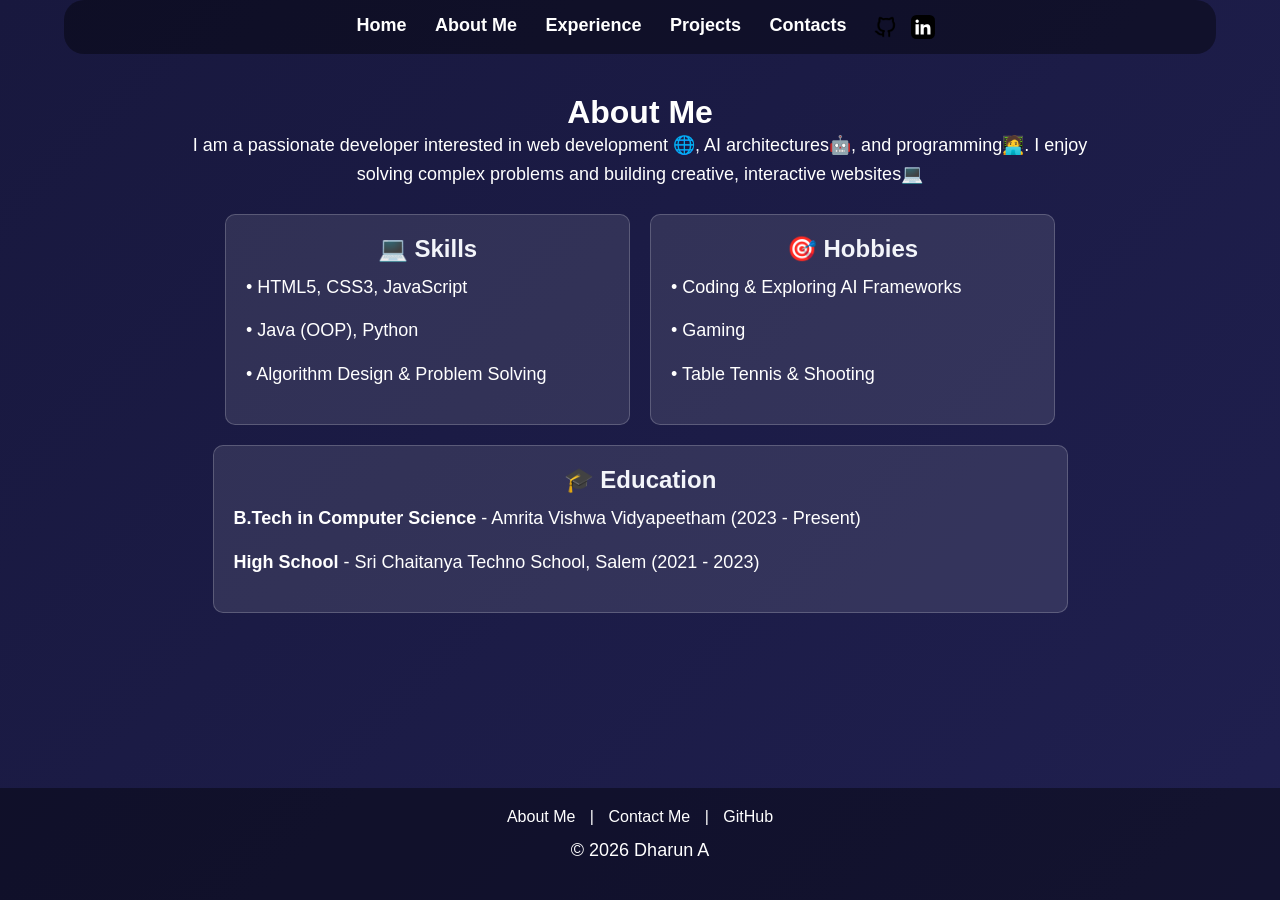
==== about.html @ ca2c6933 "Added Source files" ====
<!DOCTYPE html>     
<html lang="en">
<head>
    <meta charset="UTF-8">
    <meta name="viewport" content="width=device-width, initial-scale=1.0">
    <title>My Portfolio | About Me</title>
    <link rel="stylesheet" href="style.css">
</head>
<body>
    <header>
        <nav>
            <a class="nav-link" href="index.html">Home</a>
            <a class="nav-link" href="about.html">About Me</a>
            <a class="nav-link" href="experience.html">Experience</a>
            <a class="nav-link" href="projects.html">Projects</a>
            <a class="nav-link" href="contacts.html">Contacts</a>
            <span class="nav-icons">
                <a href="https://github.com/dharun18-07" target="_blank"><img src="github-outline-7.png" alt="GitHub"></a>
                <a href="https://www.linkedin.com/in/dharun-a-48009b36b/" target="_blank"><img src="linkedin-square-icon.svg" alt="LinkedIn"></a>
            </span>
        </nav>
    </header>

    <main>
        <h1>About Me</h1>
        <p>I am a passionate developer interested in web development 🌐, AI architectures🤖, and programming🧑‍💻. I enjoy solving complex problems and building creative, interactive websites💻</p>
        
        <div class="grid">
            <div class="card">
                <h2>💻 Skills</h2>
                <p>• HTML5, CSS3, JavaScript</p>
                <p>• Java (OOP), Python</p>
                <p>• Algorithm Design & Problem Solving</p>
            </div>
            
            <div class="card">
                <h2>🎯 Hobbies</h2>
                <p>• Coding & Exploring AI Frameworks</p>
                <p>• Gaming</p>
                <p>• Table Tennis & Shooting</p>
            </div>

            <div class="card" style="width: 95%;">
                <h2>🎓 Education</h2>
                <p><strong>B.Tech in Computer Science</strong> - Amrita Vishwa Vidyapeetham (2023 - Present)</p>
                <p><strong>High School</strong> - Sri Chaitanya Techno School, Salem (2021 - 2023)</p>
            </div>
        </div>
    </main>

    <footer>
        <a href="about.html">About Me</a> | 
        <a href="contacts.html">Contact Me</a> | 
        <a href="https://github.com/dharun18-07" target="_blank">GitHub</a>
        <p style="margin-top: 10px;">© 2026 Dharun A</p>
    </footer>
</body>
</html>
---- style.css ----
* {
    box-sizing: border-box;
    margin: 0;
    padding: 0;
    font-family: 'Segoe UI', Tahoma, Geneva, Verdana, sans-serif;
}

body {
    color: white;
    min-height: 100vh;
    display: flex;
    flex-direction: column;
    background: linear-gradient(-45deg, #18183e, #3c3c73, #222255, #18183e);
    background-size: 400% 400%;
    animation: bgShift 6s ease infinite;
}

@keyframes bgShift {
    0% { background-position: 0% 50%; }
    50% { background-position: 100% 50%; }
    100% { background-position: 0% 50%; }
}

header {
    background-color: rgba(0, 0, 0, 0.4);
    width: 90%;
    align-self: center;
    border-radius: 20px;
    padding: 15px;
    text-align: center;
}

.nav-link {
    color: white;
    text-decoration: none;
    margin: 0 12px;
    font-weight: bold;
    font-size: 18px;
}

.nav-link:hover {
    color: #82aaff;
}

.nav-icons img {
    height: 24px;
    vertical-align: middle;
    margin-left: 10px;
}
.nav-icons img:hover{
    transition: 0.3s;
    transform: scale(1.5);
}


main {
    flex: 1;
    max-width: 900px;
    width: 90%;
    margin: 40px auto;
    text-align: center;
}

.profile-pic {
    width: 150px;
    border-radius: 20%;
    border: 1px solid #82aaff;
    margin-bottom: 20px;
}

p {
    line-height: 1.6;
    font-size: 18px;
    margin-bottom: 15px;
}


.grid {
    display: flex;
    flex-wrap: wrap;
    gap: 20px;
    justify-content: center;
    margin-top: 25px;
}

.card {
    background: rgba(255, 255, 255, 0.1);
    padding: 20px;
    border-radius: 10px;
    width: 45%; 
    border: 1px solid rgba(255, 255, 255, 0.2);
    text-align: left;
}
.card:hover{
    transition: 0.3s;
    transform: scale(1.04);
}

.card h2, .card h3 {
    margin-bottom: 10px;
    color: #f3f5fa;
    text-align: center;
}

.card a {
    color: #82aaff;
    text-decoration: none;
}

.card a:hover {
    text-decoration: underline;
}

.project-img {
    width: 100%;
    border-radius: 5px;
    margin-top: 10px;
}

footer {
    background-color: rgba(0, 0, 0, 0.4);
    padding: 20px;
    text-align: center;
}

footer a {
    color: white;
    margin: 0 10px;
    text-decoration: none;
}

@media (max-width: 768px) {
    .nav-link {
        display: block; 
        margin: 15px 0;
    }
    .card {
        width: 100%; 
    }
    main {
        margin: 20px auto;
    }
    header{
        width: 80%;
    }
}
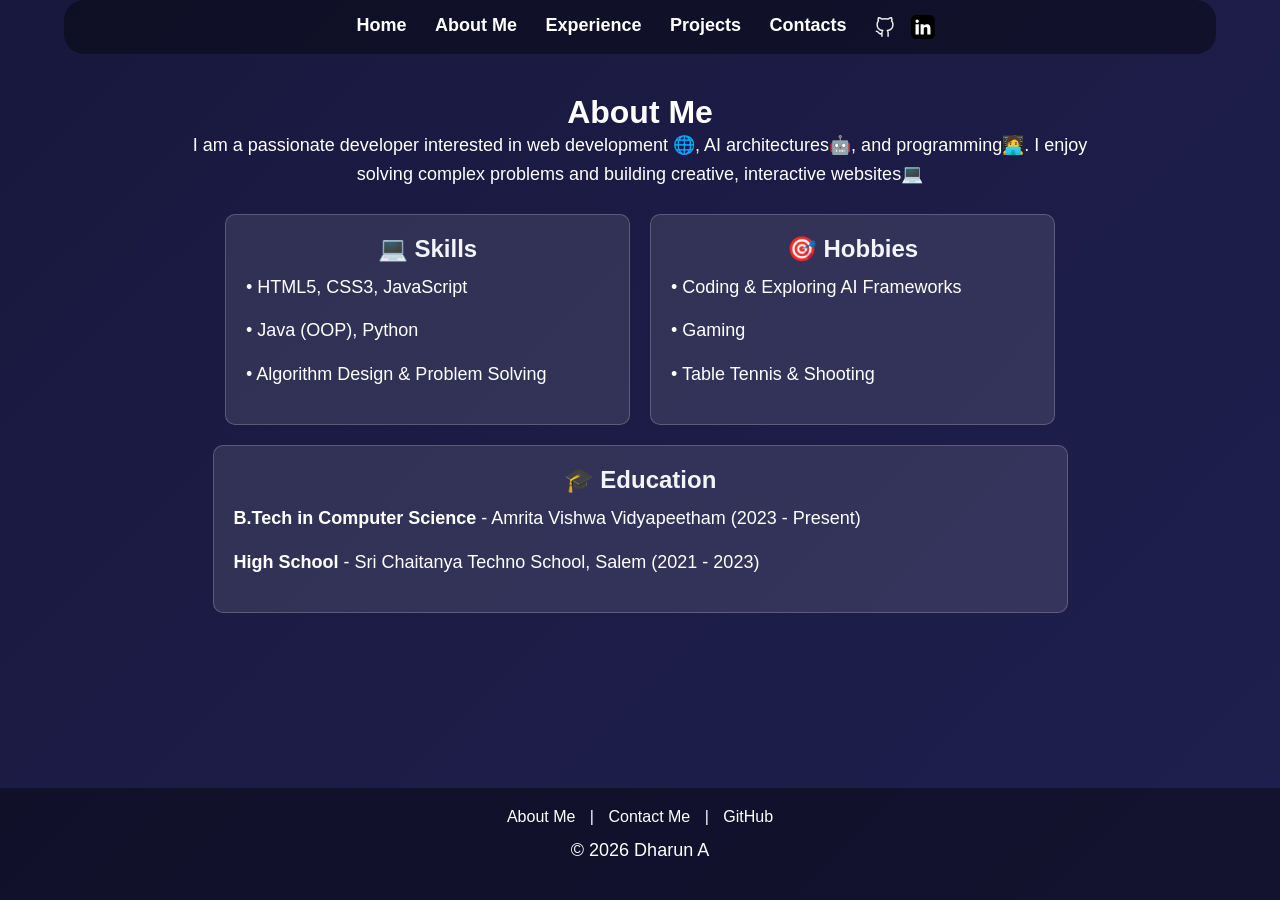
==== commit b98bf9b7: "Update about.html" ====
--- a/about.html
+++ b/about.html
@@ -15,7 +15,7 @@
             <a class="nav-link" href="projects.html">Projects</a>
             <a class="nav-link" href="contacts.html">Contacts</a>
             <span class="nav-icons">
-                <a href="https://github.com/dharun18-07" target="_blank"><img src="github-outline-7.png" alt="GitHub"></a>
+                <a href="https://github.com/dharun18-07" target="_blank"><img src="github-outline-7.svg" alt="GitHub"></a>
                 <a href="https://www.linkedin.com/in/dharun-a-48009b36b/" target="_blank"><img src="linkedin-square-icon.svg" alt="LinkedIn"></a>
             </span>
         </nav>
@@ -55,4 +55,4 @@
         <p style="margin-top: 10px;">© 2026 Dharun A</p>
     </footer>
 </body>
-</html>+</html>
